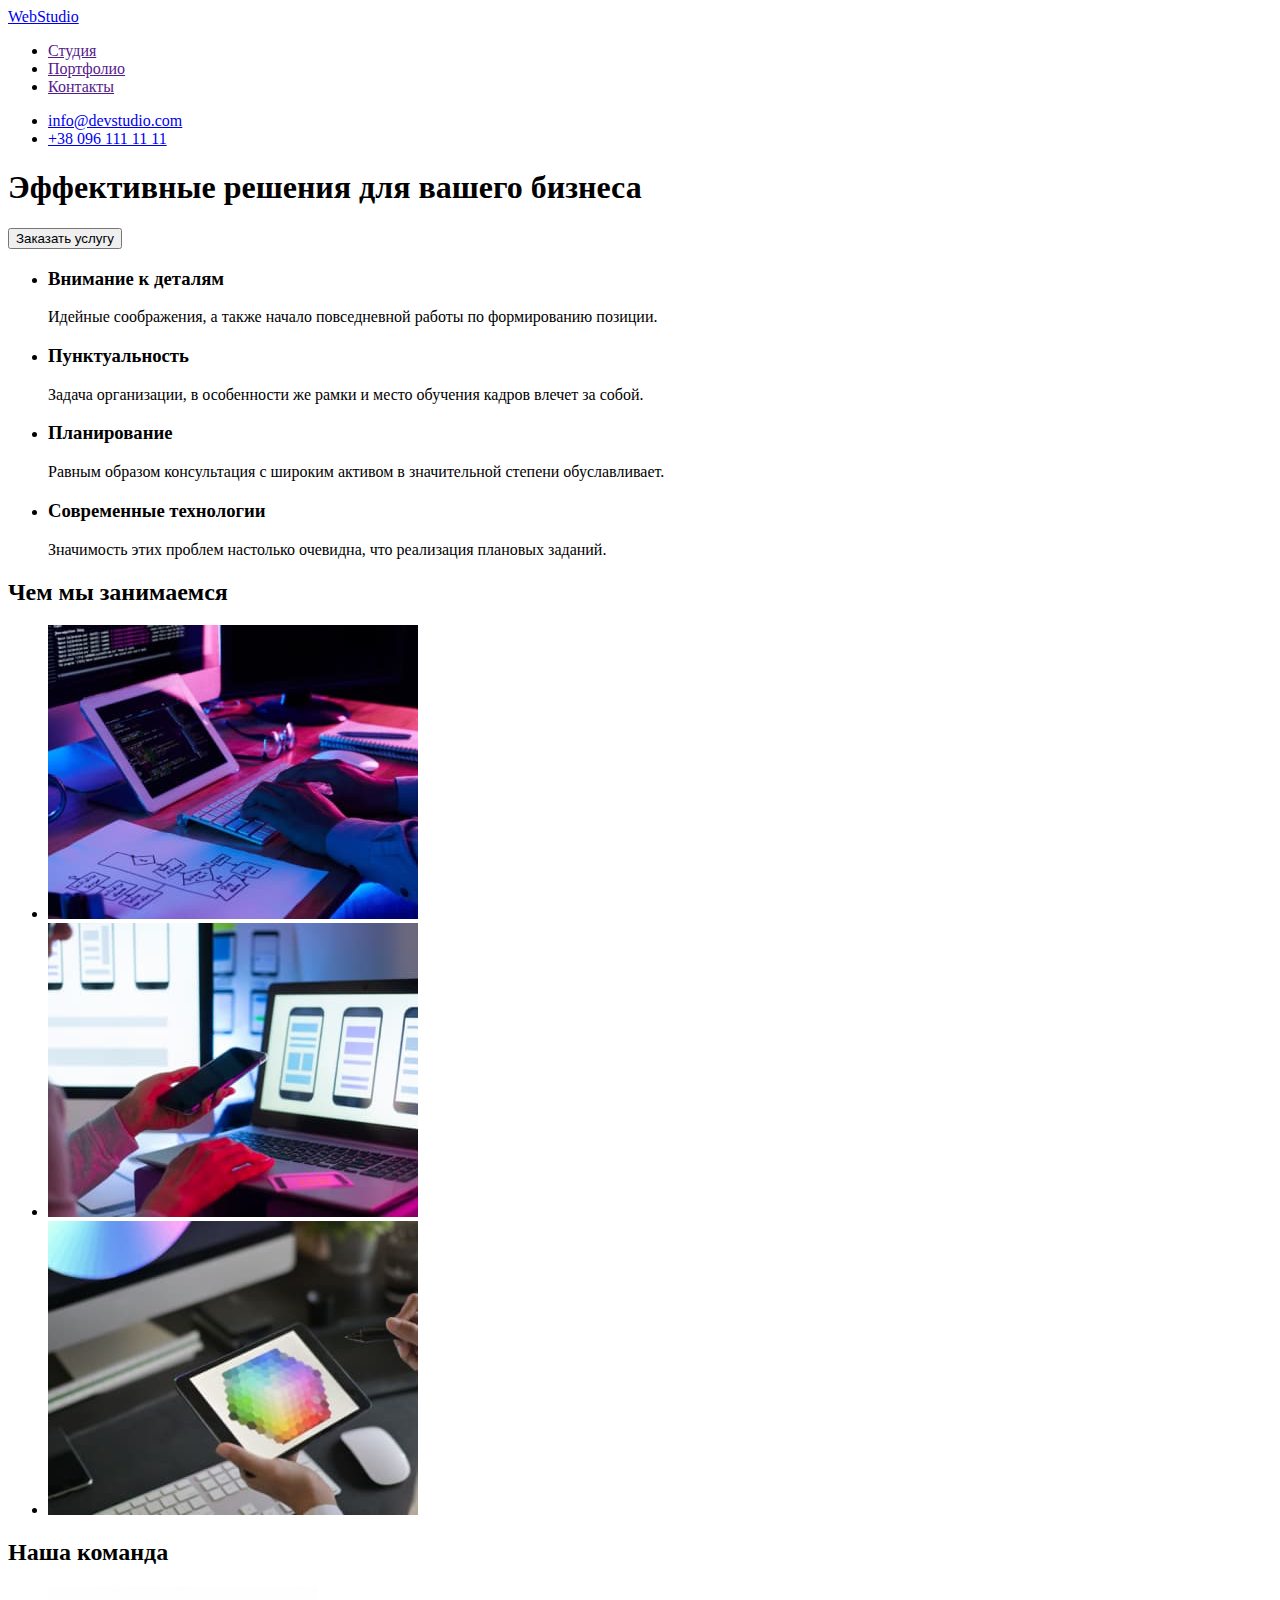
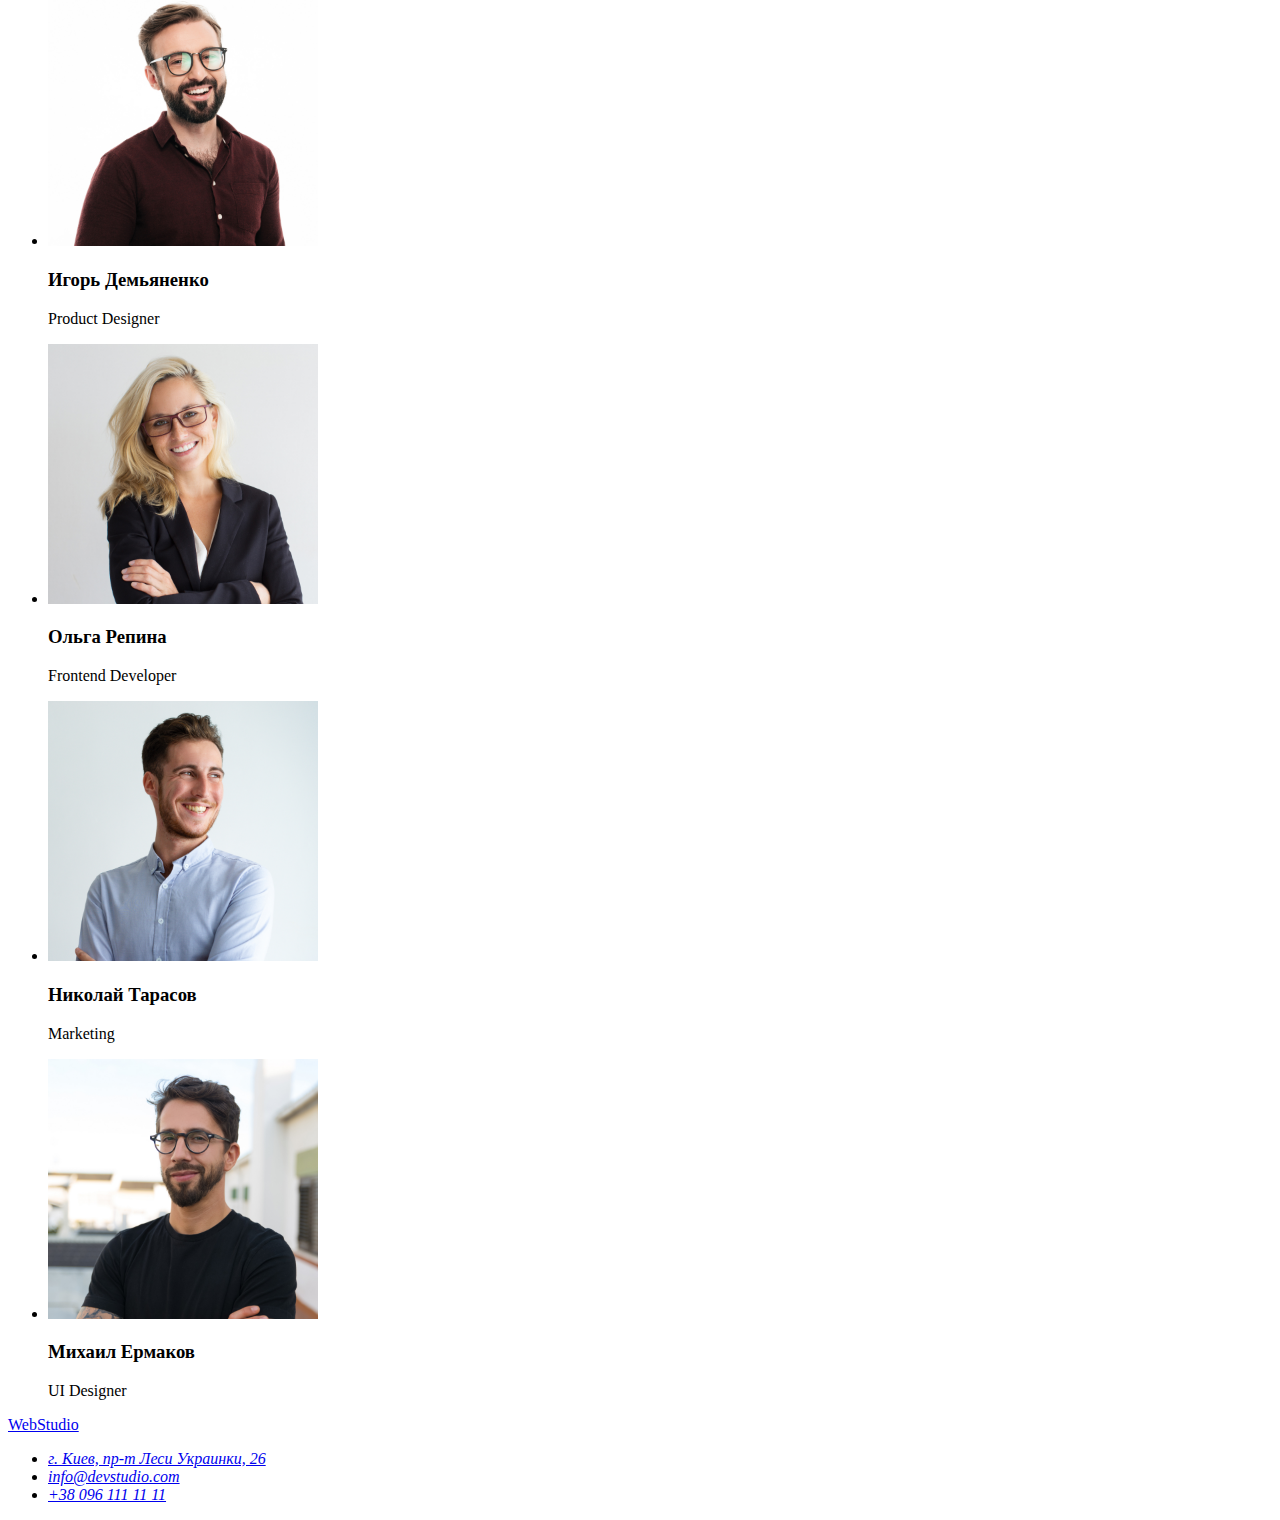
==== index.html @ c25eb6f3 "add previous code" ====
<!DOCTYPE html>
<html lang="ru">
  <head>
    <meta charset="UTF-8" />
    <meta http-equiv="X-UA-Compatible" content="IE=edge" />
    <meta name="viewport" content="width=device-width, initial-scale=1.0" />
    <title>WebStudio</title>
  </head>
  <body>
    <!-- Headet site -->
    <header>
      <nav>
        <a href="./index.html">WebStudio</a>
        <ul>
          <li><a href="">Студия</a></li>
          <li><a href="">Портфолио</a></li>
          <li><a href="">Контакты</a></li>
        </ul>
      </nav>
      <ul>
        <li><a href="mailto:info@devstudio.com">info@devstudio.com</a></li>
        <li><a href="tel:+380961111111">+38 096 111 11 11</a></li>
      </ul>
    </header>
    <main>
      <!-- Hero -->
      <section>
        <h1>Эффективные решения для вашего бизнеса</h1>
        <button type="button">Заказать услугу</button>
      </section>
      <!-- Особенности -->
      <section>
        <!-- прихований заголовок
      <h2>Особенности</h2> -->
        <ul>
          <li>
            <h3>Внимание к деталям</h3>
            <p>Идейные соображения, а также начало повседневной работы по формированию позиции.</p>
          </li>
          <li>
            <h3>Пунктуальность</h3>
            <p>Задача организации, в особенности же рамки и место обучения кадров влечет за собой.</p>
          </li>
          <li>
            <h3>Планирование</h3>
            <p>Равным образом консультация с широким активом в значительной степени обуславливает.</p>
          </li>
          <li>
            <h3>Современные технологии</h3>
            <p>Значимость этих проблем настолько очевидна, что реализация плановых заданий.</p>
          </li>
        </ul>
        <!-- Чем мы занимаемся -->
        <h2>Чем мы занимаемся</h2>
        <ul>
          <li><img src="./images/box_1.jpg" alt="Адаптивная верстка сайтов" width="370" /></li>
          <li><img src="./images/box_2.jpg" alt="Адаптивная верстка сайтов" width="370" /></li>
          <li><img src="./images/box_3.jpg" alt="Адаптивная верстка сайтов" width="370" /></li>
        </ul>
      </section>
      <!-- Наша команда -->
      <section>
        <h2>Наша команда</h2>
        <ul>
          <li>
            <img src="./images/team1.jpg" alt="Игорь Демьяненко" width="270" />
            <h3>Игорь Демьяненко</h3>
            <p lang="en">Product Designer</p>
          </li>
          <li>
            <img src="./images/team2.jpg" alt="Ольга Репина" width="270" />
            <h3>Ольга Репина</h3>
            <p lang="en">Frontend Developer</p>
          </li>
          <li>
            <img src="./images/team3.jpg" alt="Николай Тарасов" width="270" />
            <h3>Николай Тарасов</h3>
            <p lang="en">Marketing</p>
          </li>
          <li>
            <img src="./images/team4.jpg" alt="Михаил Ермаков" width="270" />
            <h3>Михаил Ермаков</h3>
            <p lang="en">UI Designer</p>
          </li>
        </ul>
      </section>
    </main>
    <!-- Footer -->
    <footer>
      <a href="./index.html">WebStudio</a>
      <address>
        <ul>
          <li>
            <a href="https://goo.gl/maps/tA7HPzwpF9PkPvpf6" target="_blank" rel="noopener noreferrer"
              >г. Киев, пр-т Леси Украинки, 26</a
            >
          </li>
          <li><a href="mailto:info@devstudio.com">info@devstudio.com</a></li>
          <li><a href="tel:+380961111111">+38 096 111 11 11</a></li>
        </ul>
      </address>
    </footer>
  </body>
</html>
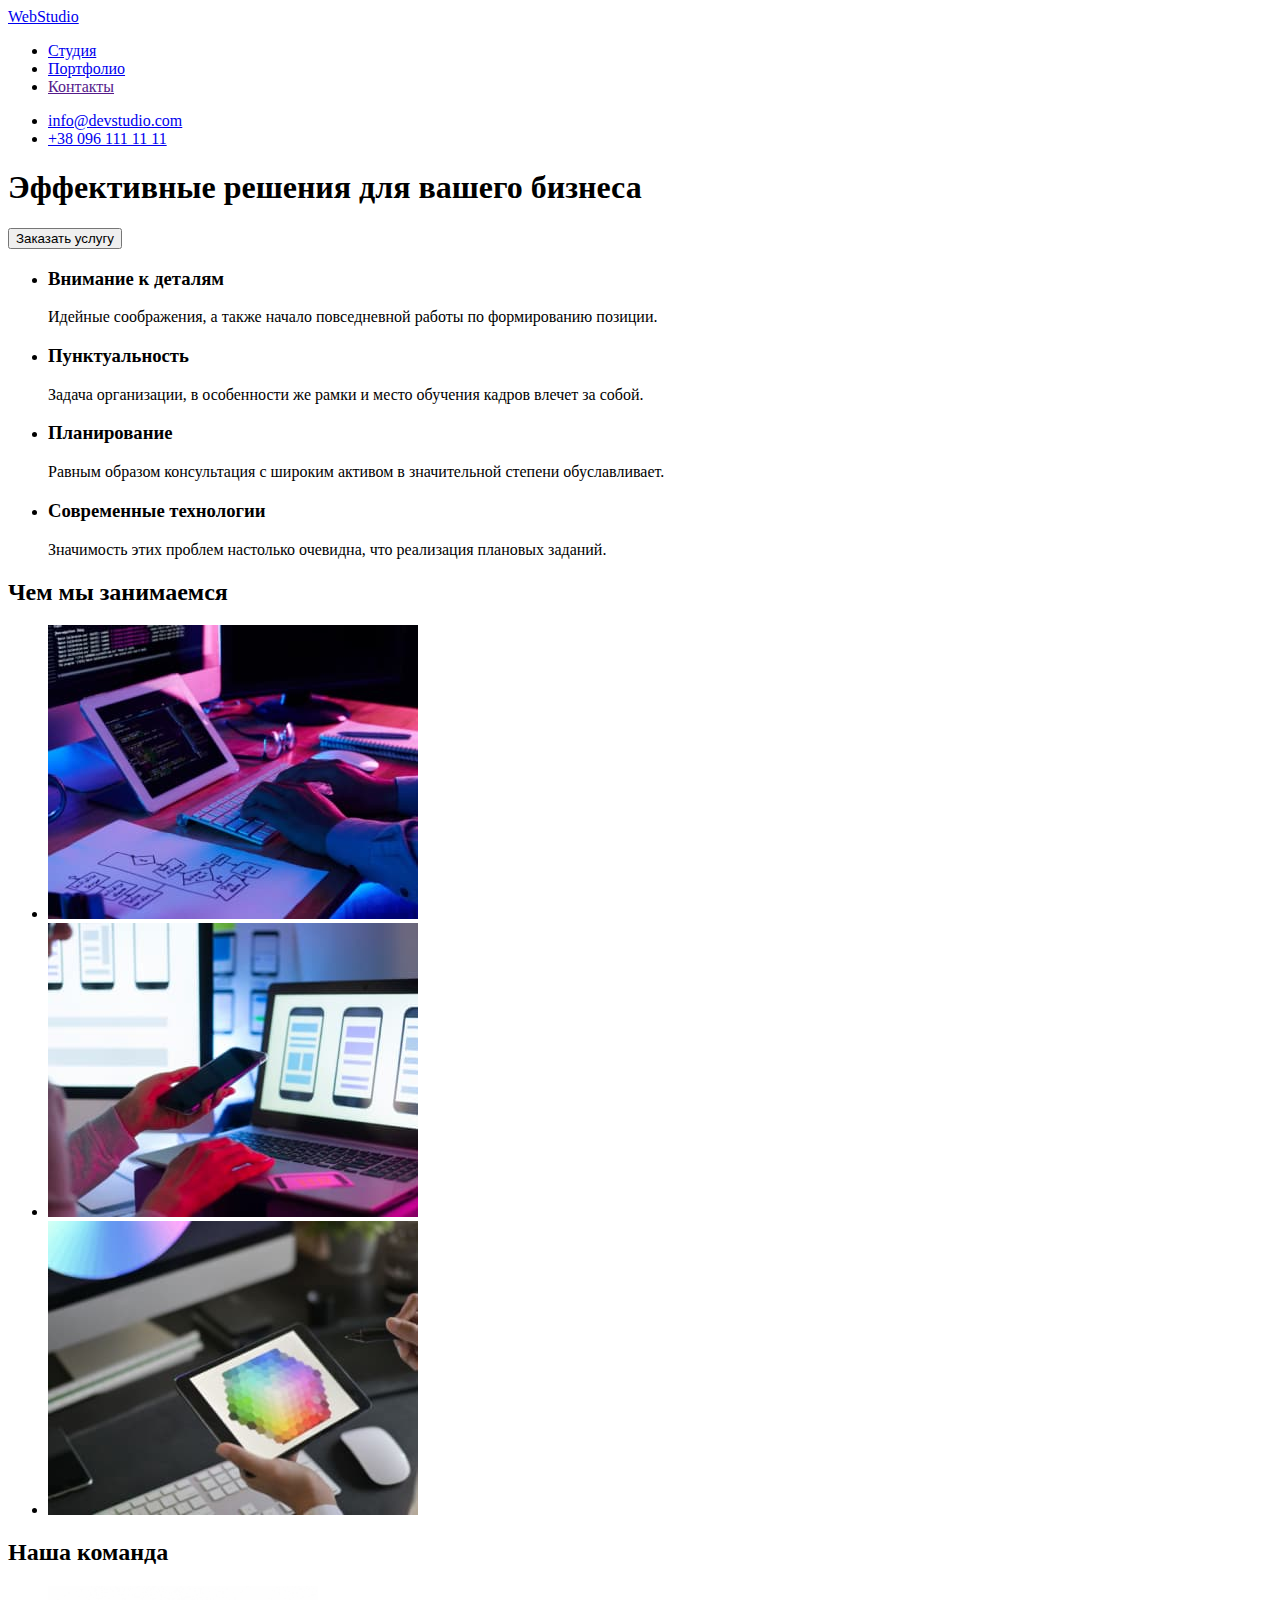
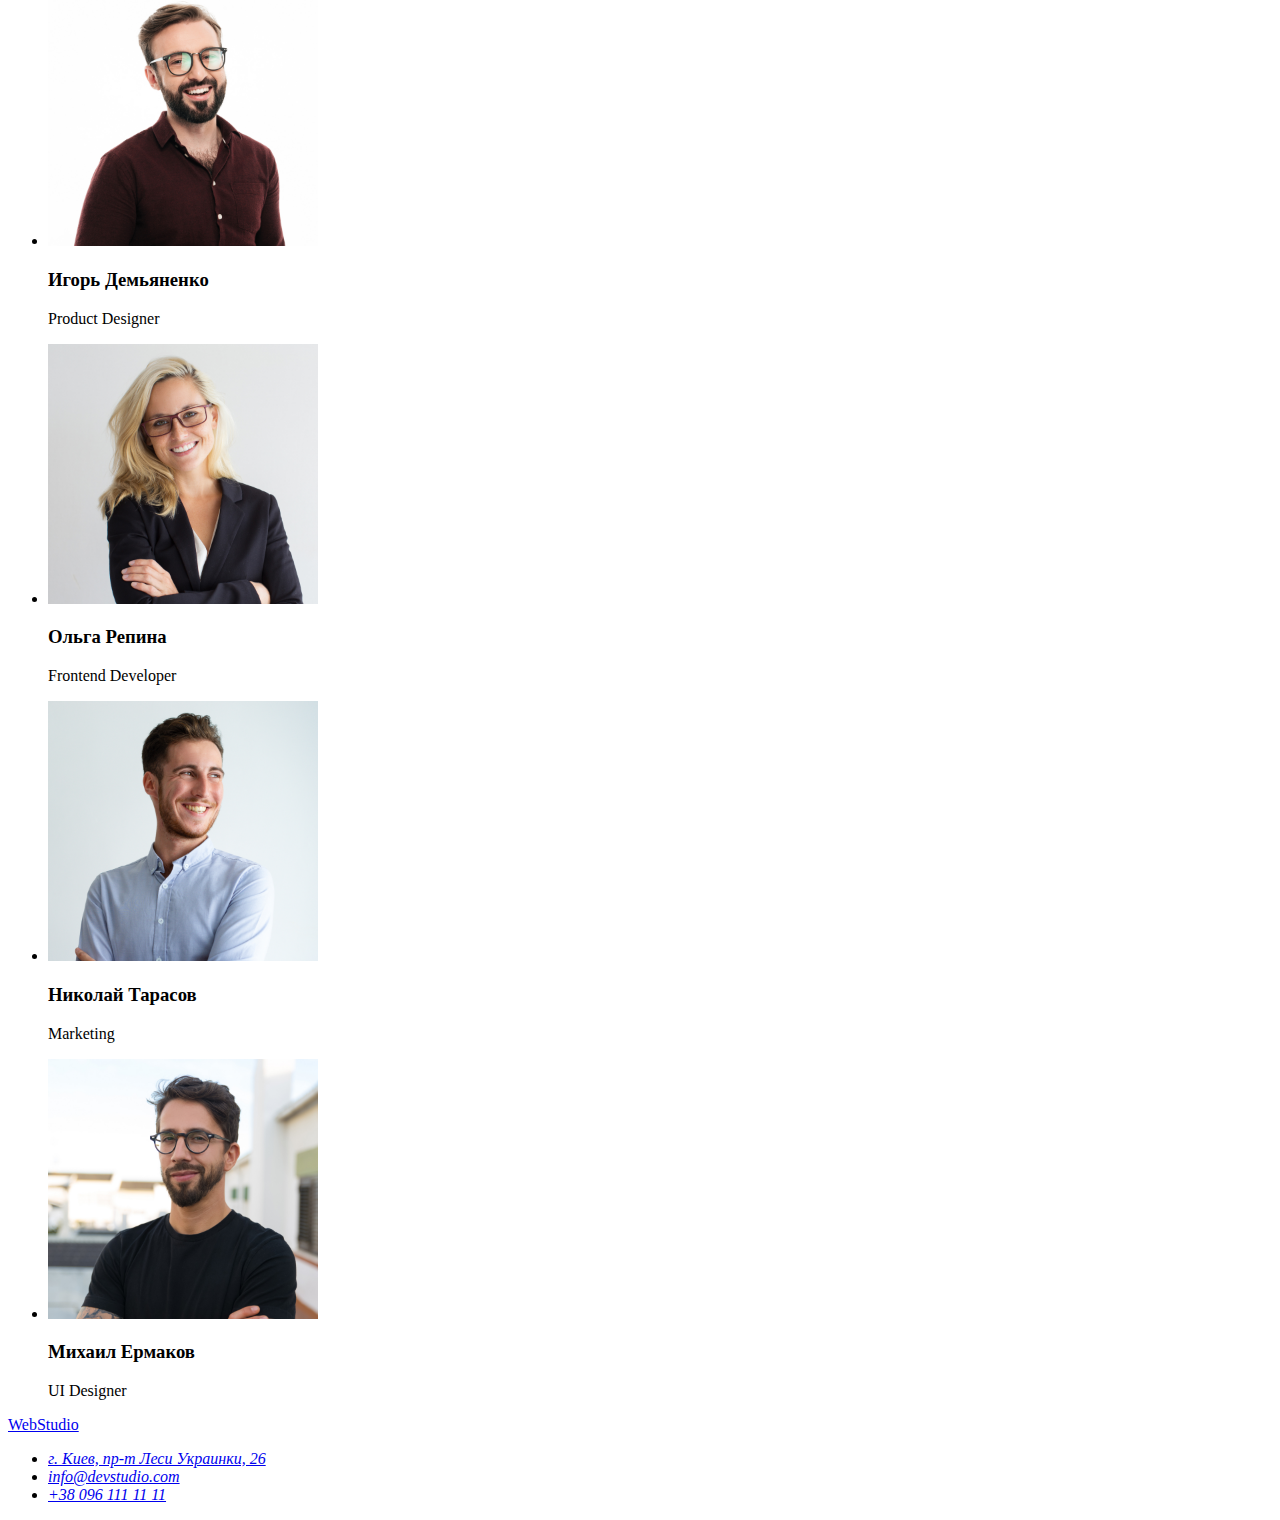
==== commit 663a3260: "add portfolio html" ====
--- a/index.html
+++ b/index.html
@@ -5,6 +5,7 @@
     <meta http-equiv="X-UA-Compatible" content="IE=edge" />
     <meta name="viewport" content="width=device-width, initial-scale=1.0" />
     <title>WebStudio</title>
+    <link rel="stylesheet" href="./css/styles.css" />
   </head>
   <body>
     <!-- Headet site -->
@@ -12,8 +13,8 @@
       <nav>
         <a href="./index.html">WebStudio</a>
         <ul>
-          <li><a href="">Студия</a></li>
-          <li><a href="">Портфолио</a></li>
+          <li><a href="/index.html">Студия</a></li>
+          <li><a href="./portfolio.html">Портфолио</a></li>
           <li><a href="">Контакты</a></li>
         </ul>
       </nav>
--- a/css/styles.css
+++ b/css/styles.css
@@ -0,0 +1,2 @@
+body {
+}
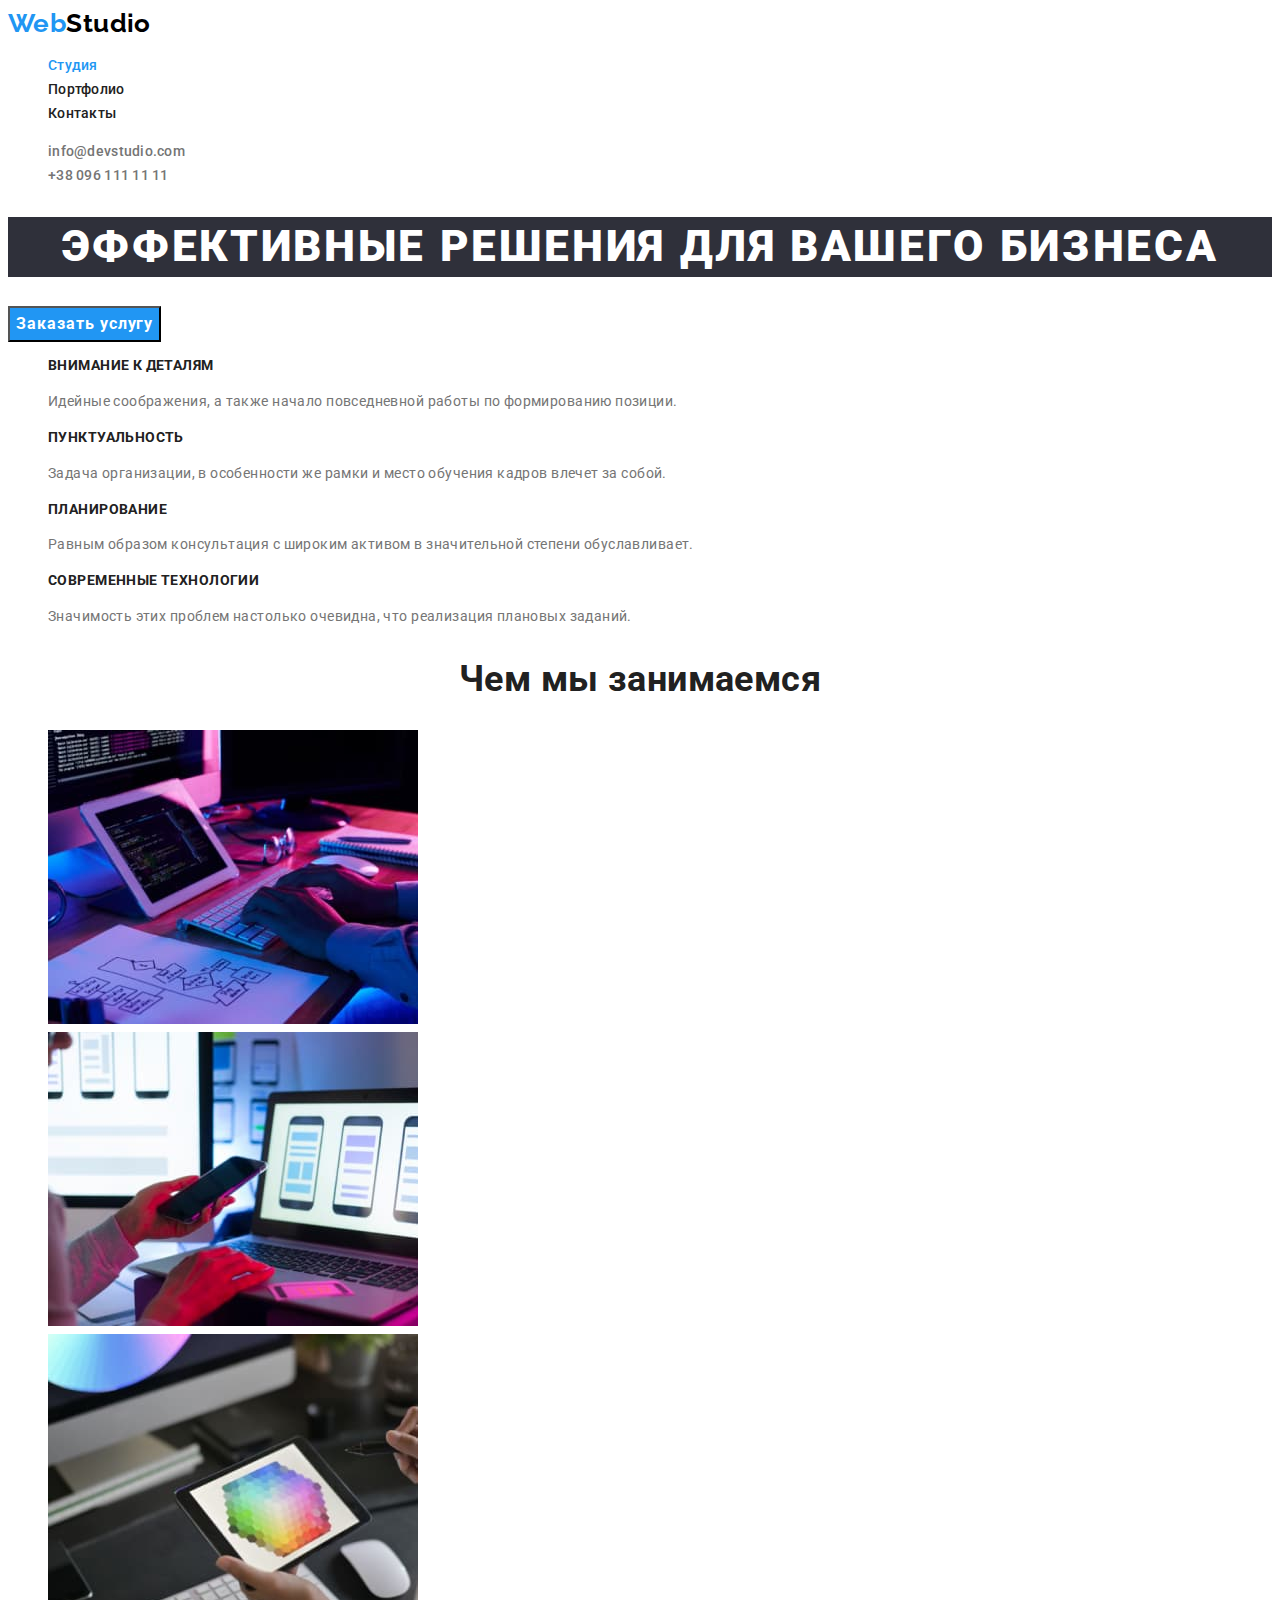
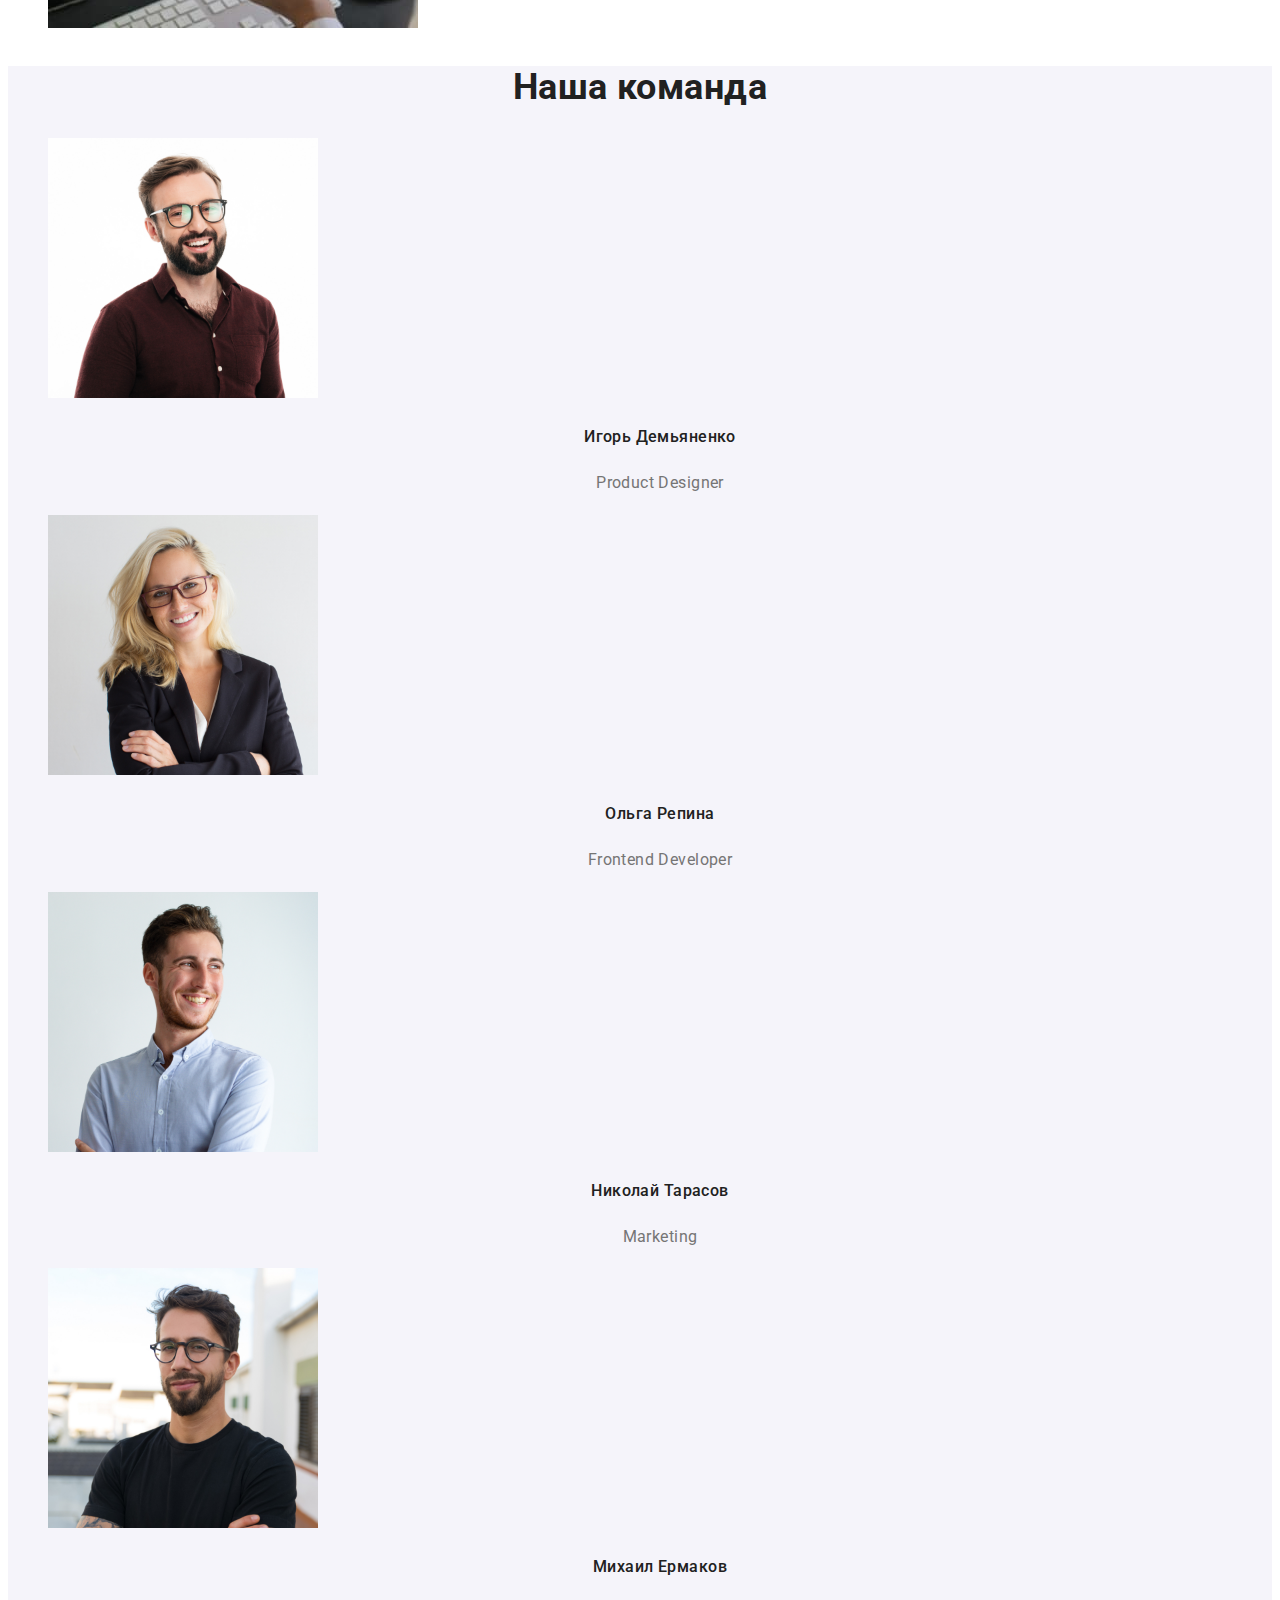
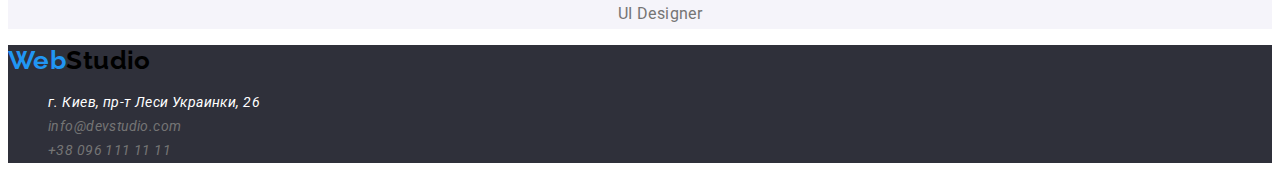
==== commit b58ea665: "add fix" ====
--- a/index.html
+++ b/index.html
@@ -5,99 +5,106 @@
     <meta http-equiv="X-UA-Compatible" content="IE=edge" />
     <meta name="viewport" content="width=device-width, initial-scale=1.0" />
     <title>WebStudio</title>
+    <link
+      href="https://fonts.googleapis.com/css2?family=Raleway:wght@700&family=Roboto:wght@400;500;700;900&display=swap"
+      rel="stylesheet"
+    />
     <link rel="stylesheet" href="./css/styles.css" />
   </head>
   <body>
     <!-- Headet site -->
     <header>
       <nav>
-        <a href="./index.html">WebStudio</a>
-        <ul>
-          <li><a href="/index.html">Студия</a></li>
-          <li><a href="./portfolio.html">Портфолио</a></li>
-          <li><a href="">Контакты</a></li>
+        <a href="./index.html" class="logo link"><span class="logo-blue">Web</span>Studio</a>
+        <!-- <a href="./index.html"
+          ><p class="logo"><span class="logo-blue">Web</span>Studio</p></a
+        > -->
+        <ul class="site-nav list">
+          <li><a class="link current" href="/index.html">Студия</a></li>
+          <li><a class="link" href="./portfolio.html">Портфолио</a></li>
+          <li><a class="link" href="">Контакты</a></li>
         </ul>
       </nav>
-      <ul>
-        <li><a href="mailto:info@devstudio.com">info@devstudio.com</a></li>
-        <li><a href="tel:+380961111111">+38 096 111 11 11</a></li>
+      <ul class="auth-nav list">
+        <li><a class="link" href="mailto:info@devstudio.com">info@devstudio.com</a></li>
+        <li><a class="link" href="tel:+380961111111">+38 096 111 11 11</a></li>
       </ul>
     </header>
     <main>
       <!-- Hero -->
-      <section>
-        <h1>Эффективные решения для вашего бизнеса</h1>
-        <button type="button">Заказать услугу</button>
+      <section class="hero">
+        <h1 class="hero-headlines">Эффективные решения для вашего бизнеса</h1>
+        <button type="button" class="button">Заказать услугу</button>
       </section>
       <!-- Особенности -->
-      <section>
+      <section class="section">
         <!-- прихований заголовок
       <h2>Особенности</h2> -->
-        <ul>
+        <ul class="list">
           <li>
-            <h3>Внимание к деталям</h3>
+            <h3 class="section-headlines specifics">Внимание к деталям</h3>
             <p>Идейные соображения, а также начало повседневной работы по формированию позиции.</p>
           </li>
           <li>
-            <h3>Пунктуальность</h3>
+            <h3 class="section-headlines specifics">Пунктуальность</h3>
             <p>Задача организации, в особенности же рамки и место обучения кадров влечет за собой.</p>
           </li>
           <li>
-            <h3>Планирование</h3>
+            <h3 class="section-headlines specifics">Планирование</h3>
             <p>Равным образом консультация с широким активом в значительной степени обуславливает.</p>
           </li>
           <li>
-            <h3>Современные технологии</h3>
+            <h3 class="section-headlines specifics">Современные технологии</h3>
             <p>Значимость этих проблем настолько очевидна, что реализация плановых заданий.</p>
           </li>
         </ul>
         <!-- Чем мы занимаемся -->
-        <h2>Чем мы занимаемся</h2>
-        <ul>
+        <h2 class="section-headlines">Чем мы занимаемся</h2>
+        <ul class="list">
           <li><img src="./images/box_1.jpg" alt="Адаптивная верстка сайтов" width="370" /></li>
           <li><img src="./images/box_2.jpg" alt="Адаптивная верстка сайтов" width="370" /></li>
           <li><img src="./images/box_3.jpg" alt="Адаптивная верстка сайтов" width="370" /></li>
         </ul>
       </section>
       <!-- Наша команда -->
-      <section>
-        <h2>Наша команда</h2>
-        <ul>
+      <section class="team section">
+        <h2 class="section-headlines">Наша команда</h2>
+        <ul class="list">
           <li>
             <img src="./images/team1.jpg" alt="Игорь Демьяненко" width="270" />
-            <h3>Игорь Демьяненко</h3>
-            <p lang="en">Product Designer</p>
+            <h3 class="section-headlines team-name">Игорь Демьяненко</h3>
+            <p lang="en" class="team-spec">Product Designer</p>
           </li>
           <li>
             <img src="./images/team2.jpg" alt="Ольга Репина" width="270" />
-            <h3>Ольга Репина</h3>
-            <p lang="en">Frontend Developer</p>
+            <h3 class="section-headlines team-name">Ольга Репина</h3>
+            <p lang="en" class="team-spec">Frontend Developer</p>
           </li>
           <li>
             <img src="./images/team3.jpg" alt="Николай Тарасов" width="270" />
-            <h3>Николай Тарасов</h3>
-            <p lang="en">Marketing</p>
+            <h3 class="section-headlines team-name">Николай Тарасов</h3>
+            <p lang="en" class="team-spec">Marketing</p>
           </li>
           <li>
             <img src="./images/team4.jpg" alt="Михаил Ермаков" width="270" />
-            <h3>Михаил Ермаков</h3>
-            <p lang="en">UI Designer</p>
+            <h3 class="section-headlines team-name">Михаил Ермаков</h3>
+            <p lang="en" class="team-spec">UI Designer</p>
           </li>
         </ul>
       </section>
     </main>
     <!-- Footer -->
-    <footer>
-      <a href="./index.html">WebStudio</a>
-      <address>
-        <ul>
+    <footer class="footer">
+      <a href="./index.html" class="logo link"><span class="logo-blue">Web</span>Studio</a>
+      <address class="contacts">
+        <ul class="list">
           <li>
-            <a href="https://goo.gl/maps/tA7HPzwpF9PkPvpf6" target="_blank" rel="noopener noreferrer"
+            <a class="location link" href="https://goo.gl/maps/tA7HPzwpF9PkPvpf6" target="_blank" rel="noopener noreferrer"
               >г. Киев, пр-т Леси Украинки, 26</a
             >
           </li>
-          <li><a href="mailto:info@devstudio.com">info@devstudio.com</a></li>
-          <li><a href="tel:+380961111111">+38 096 111 11 11</a></li>
+          <li><a class="link" href="mailto:info@devstudio.com">info@devstudio.com</a></li>
+          <li><a class="link" href="tel:+380961111111">+38 096 111 11 11</a></li>
         </ul>
       </address>
     </footer>
--- a/css/styles.css
+++ b/css/styles.css
@@ -1,2 +1,184 @@
+/* палітра */
+/* main text color #212121 */
+/* second text color #757575 */
+/* focus text color #2196F3 */
+/* second background-color #F5F4FA */
+:root {
+  --headlines-color: #212121;
+  --second-text-color: #757575;
+  --bg-color-section: #f5f4fa;
+  --bg-color-main: #ffffff;
+  --bg-color-second: #e5e5e5;
+  --focus-color: #2196f3;
+  --footer-hero-color: #2f303a;
+}
+
 body {
+  font-family: Roboto, sans-serif;
+  letter-spacing: 0.03em;
+  font-size: 14px;
+  line-height: 1.71;
+
+  background-color: var(--bg-color-main);
+  color: var(--second-text-color);
 }
+.list {
+  list-style: none;
+}
+.link {
+  text-decoration: none;
+}
+/* current page */
+.site-nav .link.current {
+  color: var(--focus-color);
+}
+/* current button */
+.filter-button.current-btn {
+  background-color: var(--focus-color);
+}
+/* LOGO */
+.logo,
+.logo-blue {
+  font-family: Raleway;
+  font-weight: 700;
+  font-size: 26px;
+  line-height: 1.19;
+
+  color: #000000;
+}
+.logo-blue {
+  color: var(--focus-color);
+}
+/* NAVIGATION */
+.site-nav .link {
+  font-family: Roboto;
+  font-weight: 500;
+  font-size: 14px;
+  line-height: 1.14;
+  letter-spacing: 0.02em;
+
+  color: var(--headlines-color);
+}
+
+.auth-nav .link {
+  font-family: Roboto;
+  font-weight: 500;
+  font-size: 14px;
+  line-height: 1.14;
+  letter-spacing: 0.02em;
+
+  color: var(--second-text-color);
+}
+.auth-nav .link:hover,
+.auth-nav .link:focus,
+.site-nav .link:hover,
+.site-nav .link:focus,
+/* footer hover */
+.contacts .link:hover,
+.contacts .link:focus,
+.contacts .location.link:hover,
+.contacts .location.link:focus {
+  color: var(--focus-color);
+}
+/* HERO */
+.hero-headlines {
+  font-family: Roboto;
+  font-weight: 900;
+  font-size: 44px;
+  line-height: 1.36;
+  text-align: center;
+  letter-spacing: 0.06em;
+  text-transform: uppercase;
+
+  color: #ffffff;
+  background-color: var(--footer-hero-color);
+}
+/* Button */
+.button {
+  font-family: 'Roboto';
+  font-weight: 700;
+  font-size: 16px;
+  line-height: 1.88;
+  letter-spacing: 0.06em;
+
+  cursor: pointer;
+
+  background-color: var(--focus-color);
+  color: #ffffff;
+  cursor: pointer;
+}
+/* Section headlines */
+.section-headlines,
+.examples-headlines {
+  color: var(--headlines-color);
+}
+/* specifics */
+.specifics {
+  font-weight: 700;
+  font-size: 14px;
+  line-height: 1.4;
+  text-transform: uppercase;
+}
+/* Чем мы занимаемся */
+h2 {
+  font-weight: 700;
+  font-size: 36px;
+  line-height: 1.17;
+  text-align: center;
+}
+/* Наша команда */
+.team {
+  background-color: var(--bg-color-section);
+}
+.team-name {
+  font-weight: 500;
+  font-size: 16px;
+  line-height: 1.9;
+  text-align: center;
+}
+.team-spec {
+  font-size: 16px;
+  line-height: 1.9;
+  text-align: center;
+}
+
+/* FOOTER */
+.footer {
+  background-color: var(--footer-hero-color);
+}
+.contacts .location.link {
+  color: #ffffff;
+}
+.contacts .link {
+  color: var(--second-text-color);
+}
+
+/* CSS PORTFOLIO */
+.filter-button {
+  font-family: Roboto;
+  font-weight: 500;
+  font-size: 16px;
+  line-height: 1.62;
+  letter-spacing: 0.03em;
+
+  cursor: pointer;
+
+  background-color: var(--bg-color-main);
+  color: var(--headlines-color);
+}
+.filter-button:hover,
+.filter-button:focus {
+  background-color: var(--focus-color);
+  color: #ffffff;
+}
+
+.examples h3 {
+  font-weight: 700;
+  font-size: 18px;
+  line-height: 2;
+  letter-spacing: 0.06em;
+}
+.examples .desc {
+  font-size: 16px;
+  line-height: 1.88;
+}
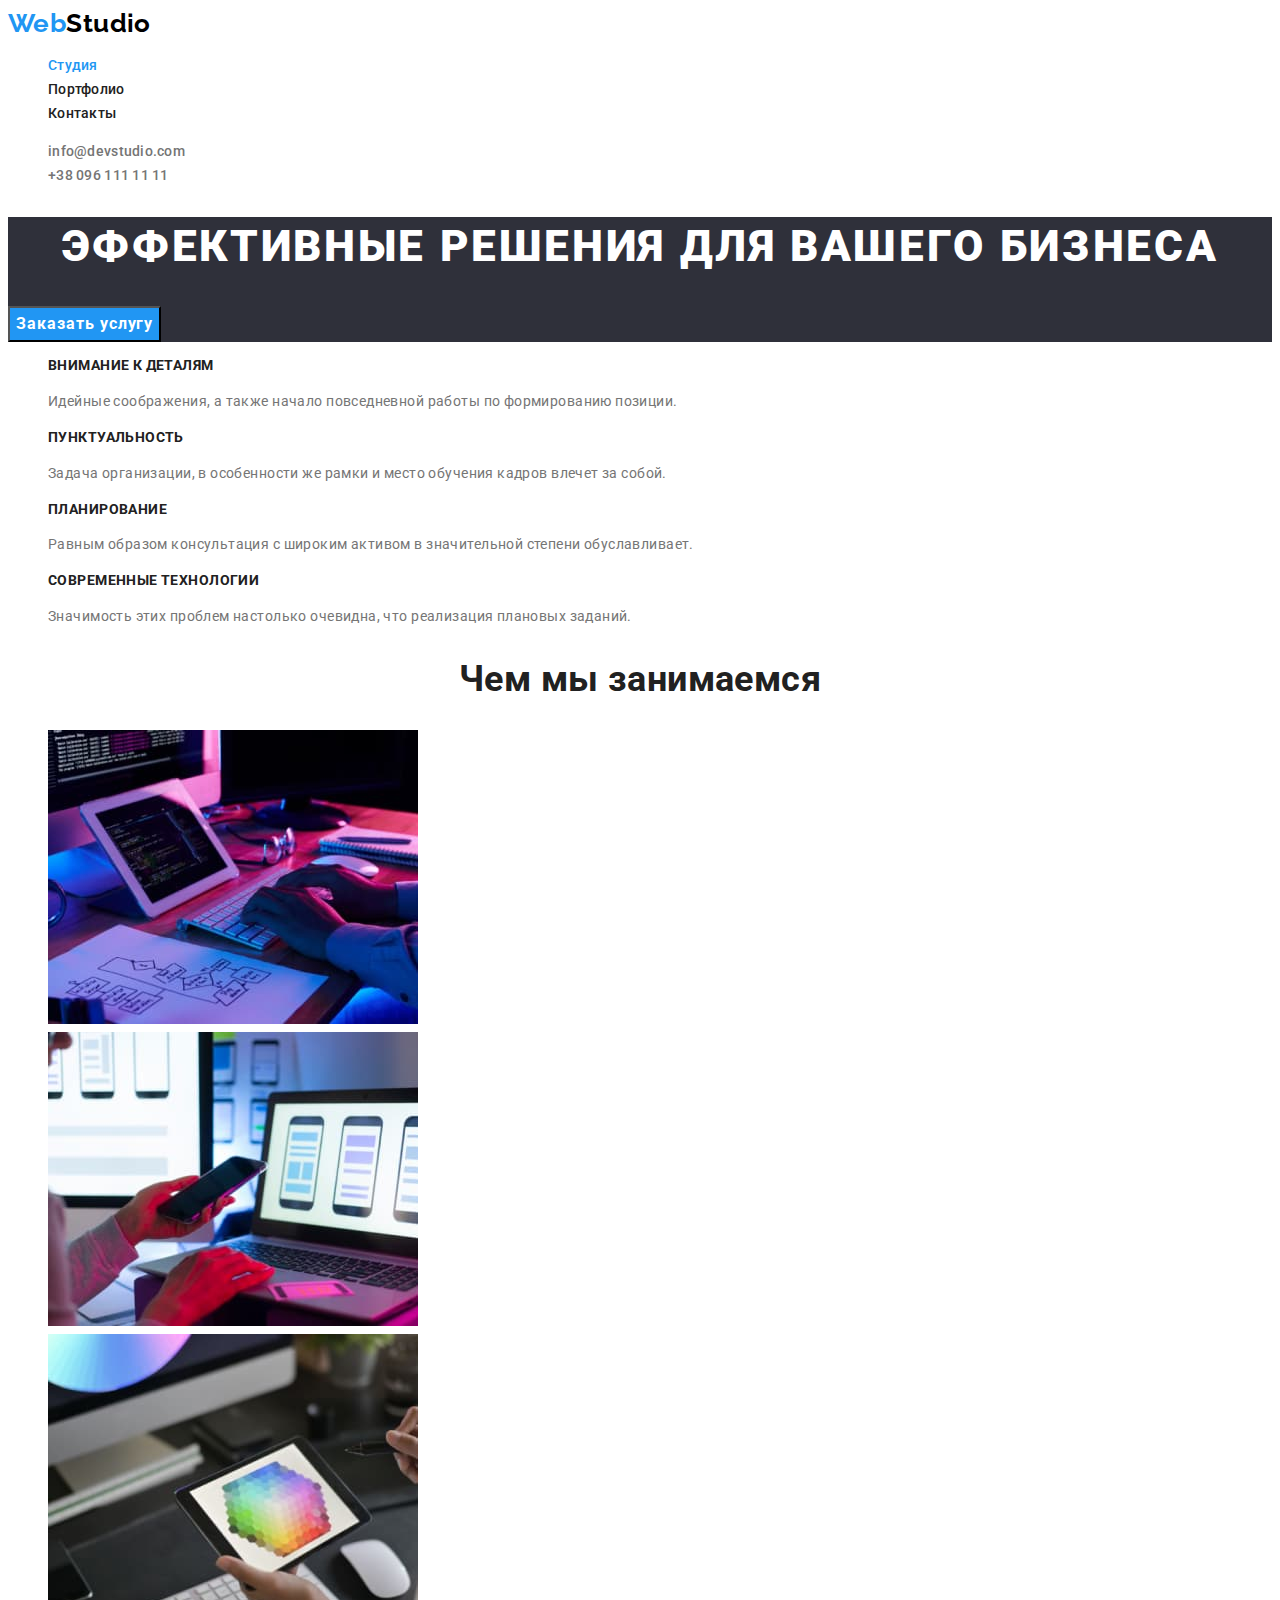
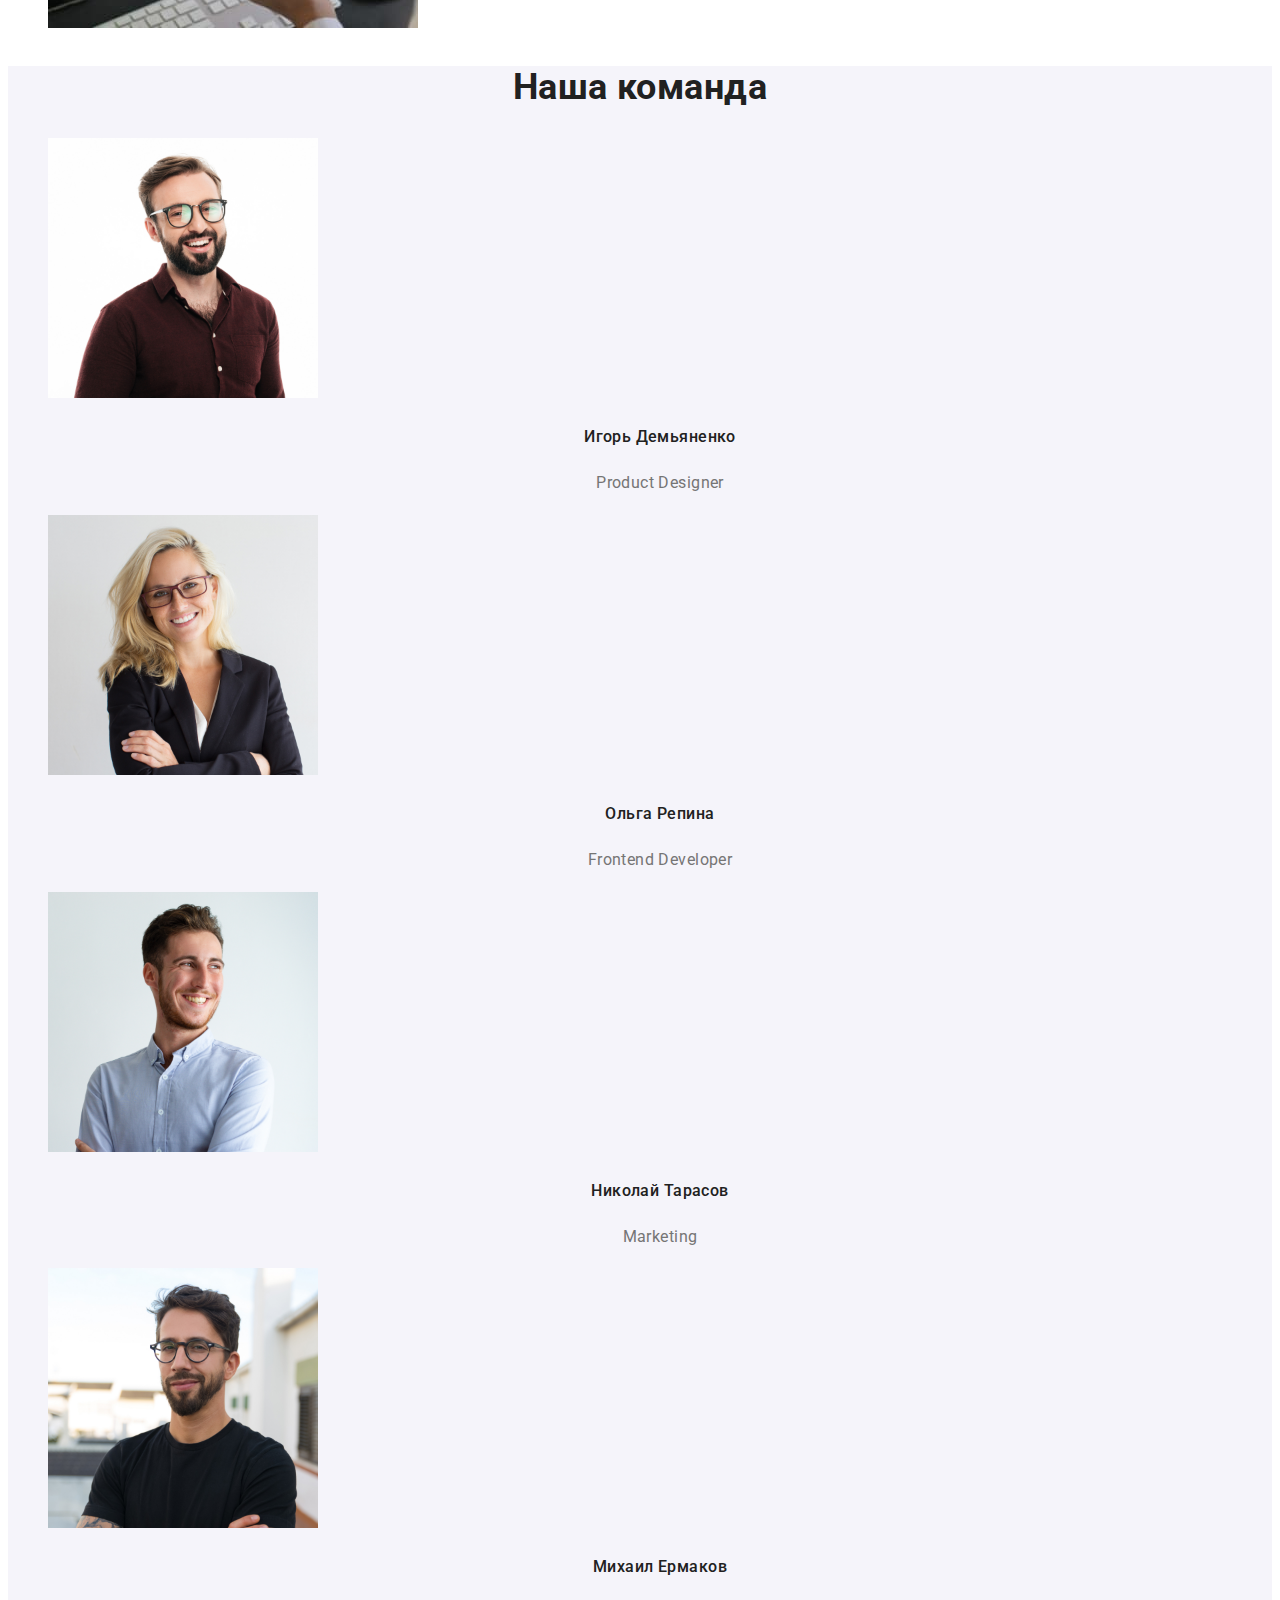
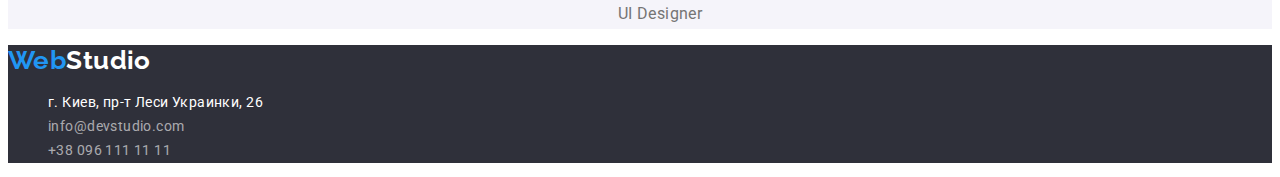
==== commit 00101762: "+fix" ====
--- a/index.html
+++ b/index.html
@@ -20,7 +20,7 @@
           ><p class="logo"><span class="logo-blue">Web</span>Studio</p></a
         > -->
         <ul class="site-nav list">
-          <li><a class="link current" href="/index.html">Студия</a></li>
+          <li><a class="link current" href="./index.html">Студия</a></li>
           <li><a class="link" href="./portfolio.html">Портфолио</a></li>
           <li><a class="link" href="">Контакты</a></li>
         </ul>
--- a/css/styles.css
+++ b/css/styles.css
@@ -35,6 +35,7 @@
 /* current button */
 .filter-button.current-btn {
   background-color: var(--focus-color);
+  color: var(--bg-color-main);
 }
 /* LOGO */
 .logo,
@@ -48,6 +49,10 @@
 }
 .logo-blue {
   color: var(--focus-color);
+}
+/* LOGO FOOTER */
+.footer .logo.link {
+  color: var(--bg-color-main);
 }
 /* NAVIGATION */
 .site-nav .link {
@@ -81,8 +86,10 @@
   color: var(--focus-color);
 }
 /* HERO */
+.hero {
+  background-color: var(--footer-hero-color);
+}
 .hero-headlines {
-  font-family: Roboto;
   font-weight: 900;
   font-size: 44px;
   line-height: 1.36;
@@ -90,10 +97,9 @@
   letter-spacing: 0.06em;
   text-transform: uppercase;
 
-  color: #ffffff;
-  background-color: var(--footer-hero-color);
+  color: var(--bg-color-main);
 }
-/* Button */
+/* Button hero */
 .button {
   font-family: 'Roboto';
   font-weight: 700;
@@ -104,8 +110,12 @@
   cursor: pointer;
 
   background-color: var(--focus-color);
-  color: #ffffff;
+  color: var(--bg-color-main);
   cursor: pointer;
+}
+.button:hover,
+.button:focus {
+  background-color: #188ce8;
 }
 /* Section headlines */
 .section-headlines,
@@ -147,10 +157,14 @@
   background-color: var(--footer-hero-color);
 }
 .contacts .location.link {
-  color: #ffffff;
+  color: var(--bg-color-main);
 }
 .contacts .link {
+  font-style: normal;
   color: var(--second-text-color);
+}
+.footer .link {
+  color: rgba(255, 255, 255, 0.6);
 }
 
 /* CSS PORTFOLIO */
@@ -163,13 +177,13 @@
 
   cursor: pointer;
 
-  background-color: var(--bg-color-main);
+  background-color: var(--bg-color-section);
   color: var(--headlines-color);
 }
 .filter-button:hover,
 .filter-button:focus {
   background-color: var(--focus-color);
-  color: #ffffff;
+  color: var(--bg-color-main);
 }
 
 .examples h3 {
